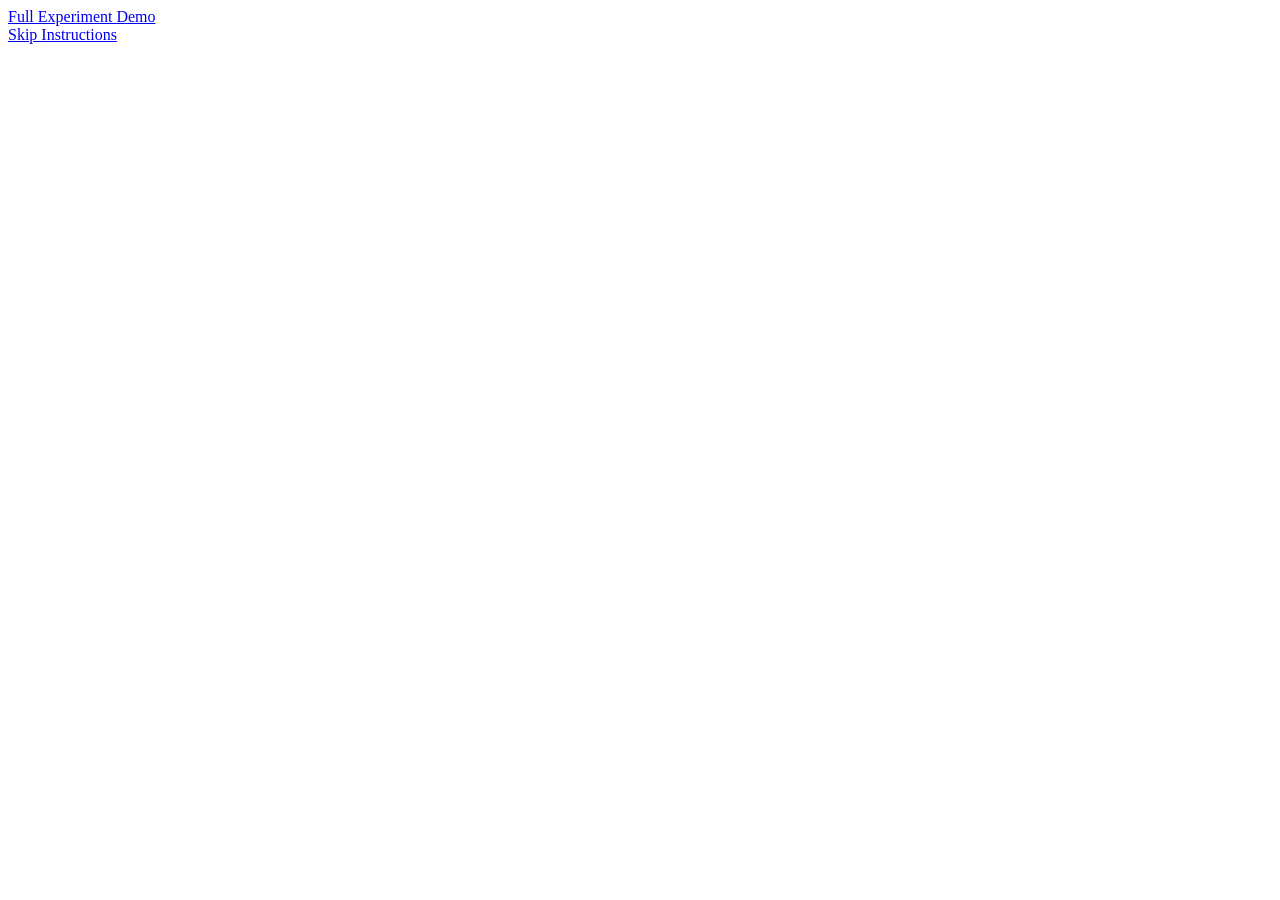
==== index.html @ e2a0bdee "Create index.html" ====
<!DOCTYPE html>
 <html lang="en">
   <head>
     <meta charset="utf-8">
     <title>Policy Sailing Task</title>
   </head>
   <body>
 	  <a href="app/templates/experiment.html">Full Experiment Demo</a>
 	  </br>
 	  <a href="app/templates/experiment_noinstr.html">Skip Instructions</a>
   </body>
 </html>
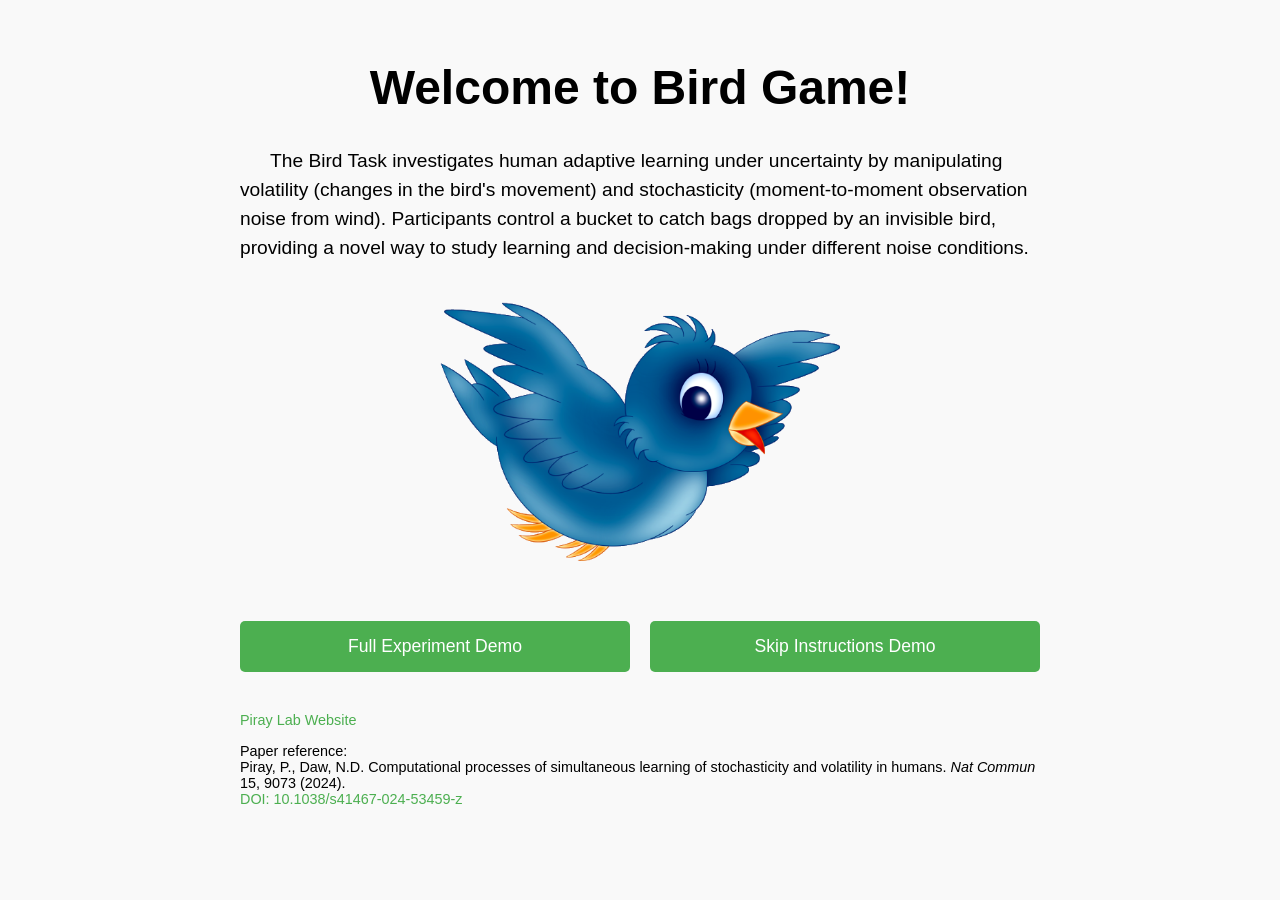
==== commit dbe4438b: "update" ====
--- a/index.html
+++ b/index.html
@@ -1,12 +1,100 @@
 <!DOCTYPE html>
- <html lang="en">
-   <head>
-     <meta charset="utf-8">
-     <title>Policy Sailing Task</title>
-   </head>
-   <body>
- 	  <a href="app/templates/experiment.html">Full Experiment Demo</a>
- 	  </br>
- 	  <a href="app/templates/experiment_noinstr.html">Skip Instructions</a>
-   </body>
- </html>
+<html lang="en">
+  <head>
+    <meta charset="utf-8">
+    <title>Bird Task - Welcome</title>
+    <style>
+      body {
+        font-family: Arial, sans-serif;
+        margin: 0;
+        padding: 20px;
+        background-color: #f9f9f9;
+        text-align: center;
+      }
+      .container {
+        max-width: 800px;
+        margin: 0 auto;
+        text-align: left;
+      }
+      h1 {
+        font-size: 3em;
+        margin-top: 40px;
+        text-align: center;
+      }
+      .description {
+        margin: 20px 0;
+        font-size: 1.2em;
+        line-height: 1.5;
+        text-align: left;
+        text-indent: 30px;
+      }
+      /* Reserve space for the bird image */
+      .bird-image {
+        width: 100%;
+        max-width: 400px;
+        margin: 20px auto;
+        display: block;
+        padding: 20px;
+      }
+      .button-container {
+        display: flex;
+        justify-content: space-between;
+        gap: 20px;
+        margin: 40px 0;
+      }
+      .button {
+        padding: 15px 30px;
+        font-size: 1.1em;
+        text-decoration: none;
+        color: white;
+        background-color: #4CAF50;
+        border: none;
+        border-radius: 5px;
+        width: 100%;
+        text-align: center;
+      }
+      .button:hover {
+        background-color: #45a049;
+      }
+      .footer {
+        margin-top: 40px;
+        font-size: 0.9em;
+        text-align: left;
+      }
+      .footer a {
+        color: #4CAF50;
+        text-decoration: none;
+      }
+      .footer a:hover {
+        text-decoration: underline;
+      }
+    </style>
+  </head>
+  <body>
+    <div class="container">
+      <h1>Welcome to Bird Game!</h1>
+      <p class="description">
+        The Bird Task investigates human adaptive learning under uncertainty by manipulating volatility (changes in the bird's movement) and stochasticity (moment-to-moment observation noise from wind). Participants control a bucket to catch bags dropped by an invisible bird, providing a novel way to study learning and decision-making under different noise conditions.
+      </p>
+      
+      <img src="app/static/img/bird1.png" class="bird-image">
+      
+      <div class="button-container">
+        <a href="app/templates/experiment.html" class="button">Full Experiment Demo</a>
+        <a href="app/templates/experiment_noinstr.html" class="button">Skip Instructions Demo</a>
+      </div>
+      
+      <div class="footer">
+        <p>
+          <a href="https://piraylab.com/" target="_blank">Piray Lab Website</a>
+        </p>
+        <p>
+          Paper reference: <br> Piray, P., Daw, N.D. Computational processes of simultaneous learning of stochasticity and volatility in humans. <em>Nat Commun</em> 15, 9073 (2024).<br>
+          <a href="https://doi-org.libproxy2.usc.edu/10.1038/s41467-024-53459-z" target="_blank">
+            DOI: 10.1038/s41467-024-53459-z
+          </a>
+        </p>
+      </div>
+    </div>
+  </body>
+</html>
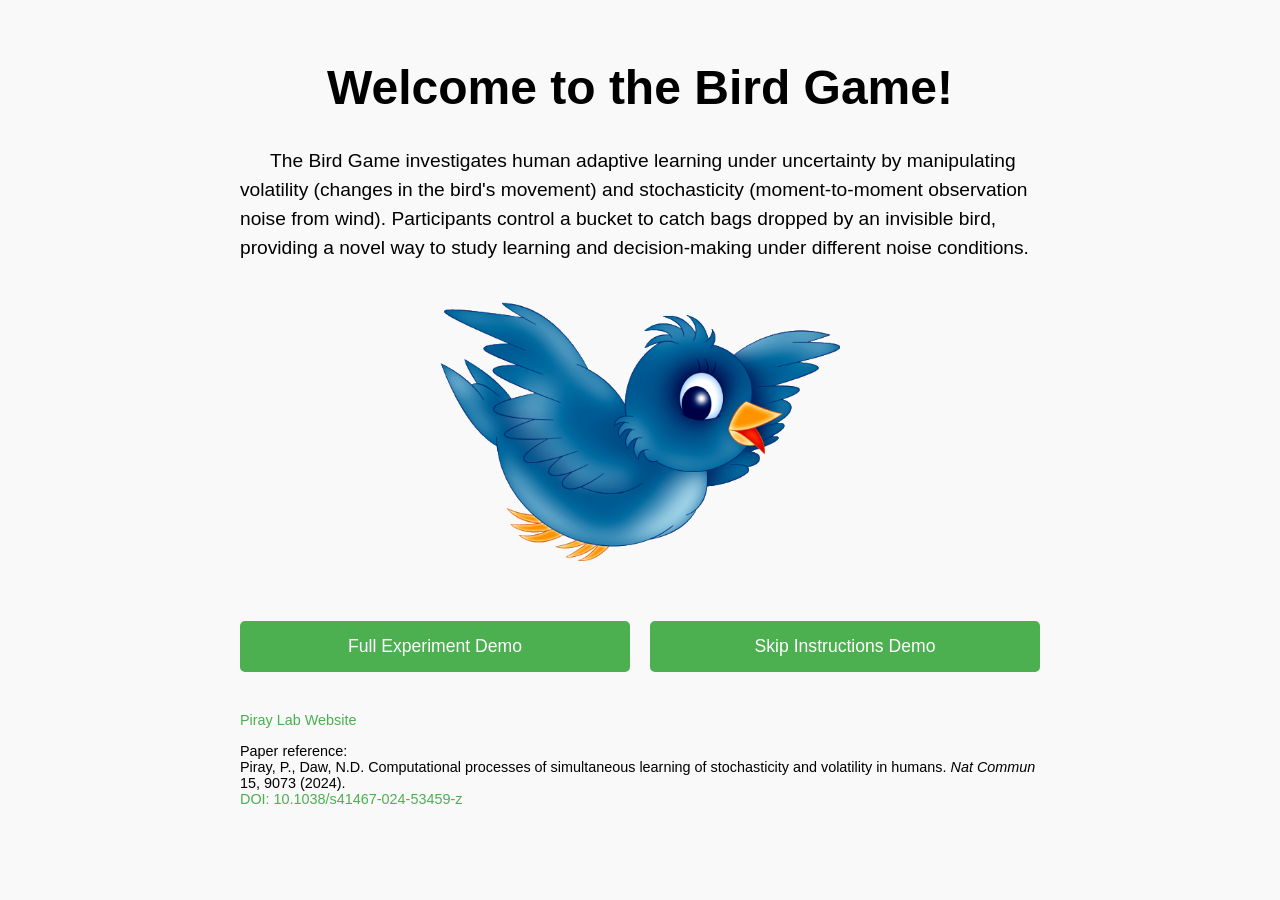
==== commit 2592edc6: "update" ====
--- a/index.html
+++ b/index.html
@@ -2,7 +2,7 @@
 <html lang="en">
   <head>
     <meta charset="utf-8">
-    <title>Bird Task - Welcome</title>
+    <title>Bird Game - Welcome</title>
     <style>
       body {
         font-family: Arial, sans-serif;
@@ -72,9 +72,9 @@
   </head>
   <body>
     <div class="container">
-      <h1>Welcome to Bird Game!</h1>
+      <h1>Welcome to the Bird Game!</h1>
       <p class="description">
-        The Bird Task investigates human adaptive learning under uncertainty by manipulating volatility (changes in the bird's movement) and stochasticity (moment-to-moment observation noise from wind). Participants control a bucket to catch bags dropped by an invisible bird, providing a novel way to study learning and decision-making under different noise conditions.
+        The Bird Game investigates human adaptive learning under uncertainty by manipulating volatility (changes in the bird's movement) and stochasticity (moment-to-moment observation noise from wind). Participants control a bucket to catch bags dropped by an invisible bird, providing a novel way to study learning and decision-making under different noise conditions.
       </p>
       
       <img src="app/static/img/bird1.png" class="bird-image">
